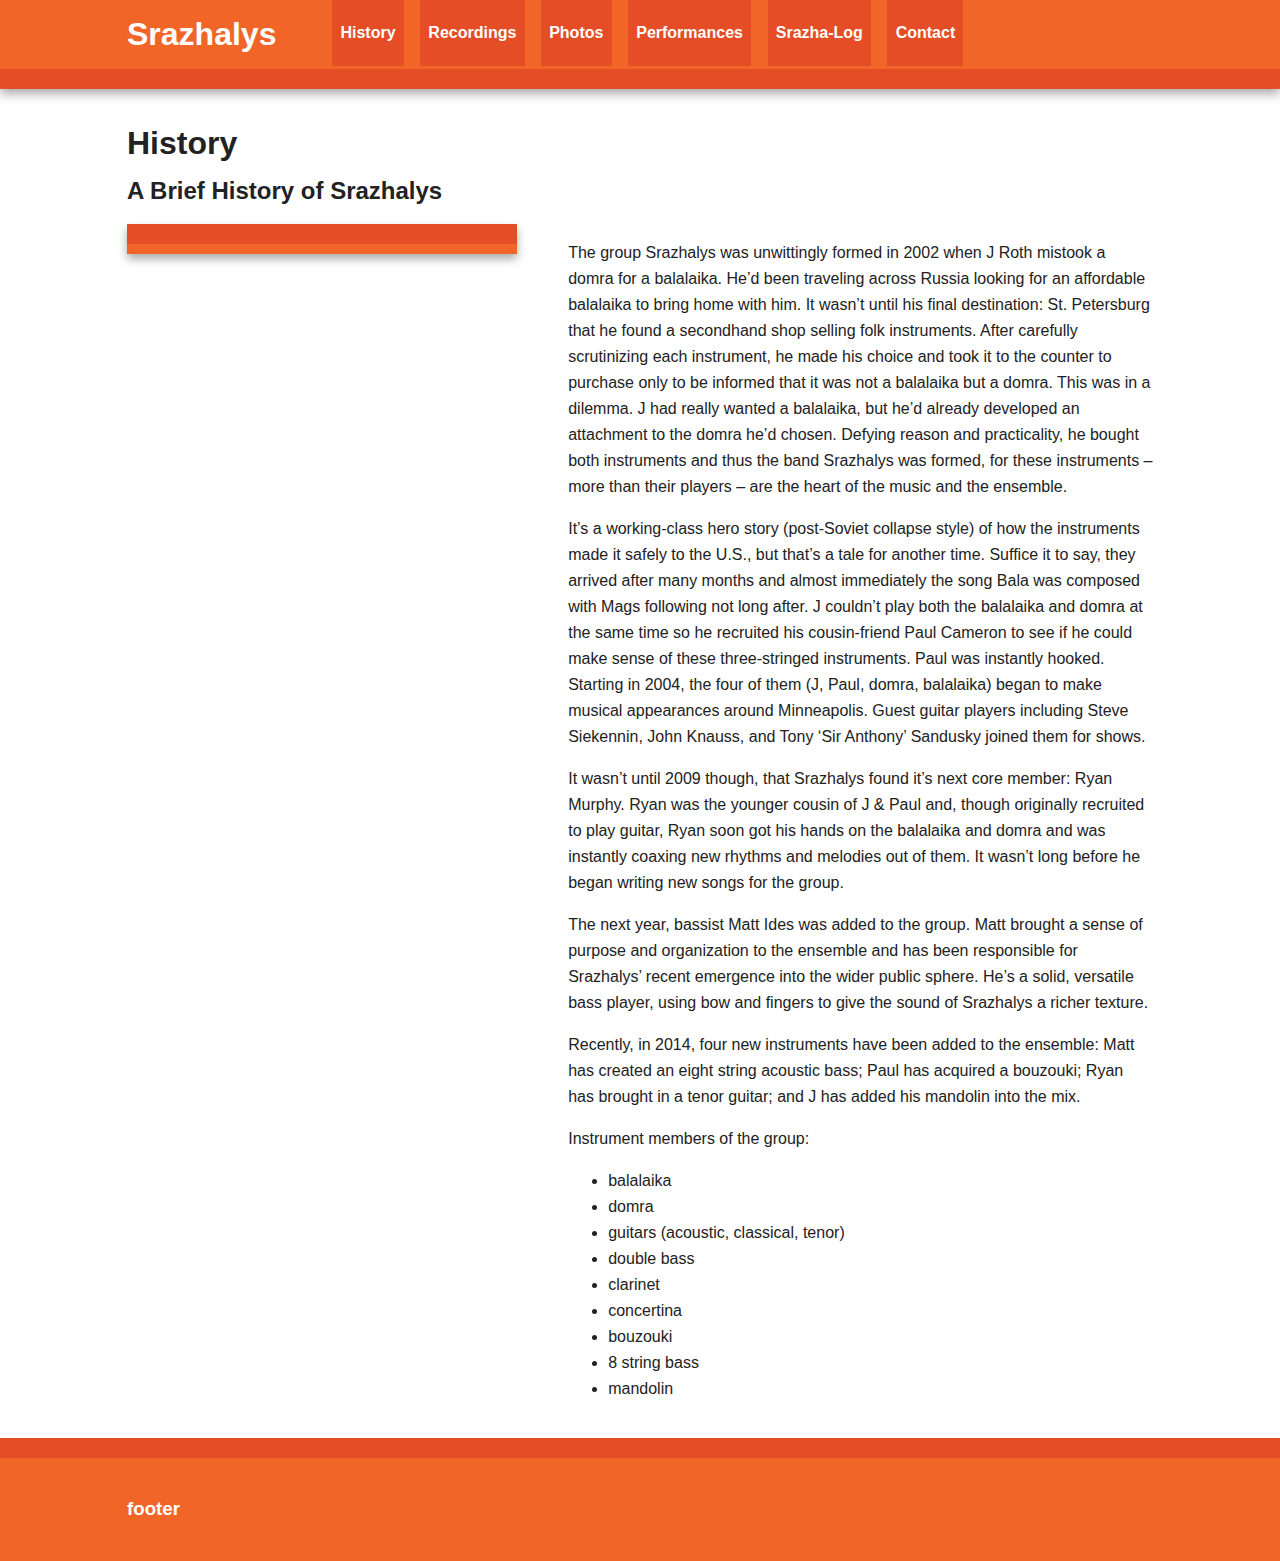
==== History/index.html @ f8c0aa1a "Organizing File Structure" ====
<!DOCTYPE html><!--[if lt IE 7]>      <html class="no-js lt-ie9 lt-ie8 lt-ie7"> <![endif]--><!--[if IE 7]>         <html class="no-js lt-ie9 lt-ie8"> <![endif]--><!--[if IE 8]>         <html class="no-js lt-ie9"> <![endif]--><!--[if gt IE 8]><!--> <html class="no-js"> <!--<![endif]--><!--History-->    <head>        <meta charset="utf-8">        <meta http-equiv="X-UA-Compatible" content="IE=edge,chrome=1">        <title>History | Srazhalys</title>        <meta name="description" content="">        <meta name="viewport" content="width=device-width, initial-scale=1">        <link rel="stylesheet" href="../css/normalize.min.css">        <link rel="stylesheet" href="../css/main.css">        <!--[if lt IE 9]>            <script src="js/vendor/html5-3.6-respond-1.1.0.min.js"></script>        <![endif]-->    </head>    <body>        <!--[if lt IE 7]>            <p class="browsehappy">You are using an <strong>outdated</strong> browser. Please <a href="http://browsehappy.com/">upgrade your browser</a> to improve your experience.</p>        <![endif]-->        <div class="header-container">            <header class="wrapper clearfix">                <h1 class="title">Srazhalys</h1>                <nav>                    <ul>                        <li><a href="">History</a></li>                        <li><a href="../recordings">Recordings</a></li>                        <li><a href="../photos">Photos</a></li>                        <li><a href="../Performances">Performances</a></li>                        <li><a href="../Srazha-log">Srazha-Log</a></li>                        <li><a href="../Contact">Contact</a></li>                    </ul>                </nav>            </header>        </div>        <div class="main-container">            <div class="main wrapper clearfix">                <section>                    <header>                        <h1>History</h1>                        <h2>A Brief History of Srazhalys</h2>                    </header>                    <article>                        <p>The group Srazhalys was unwittingly formed in 2002 when J Roth mistook a domra for a balalaika. He’d been traveling across Russia looking for an affordable balalaika to bring home with him. It wasn’t until his final destination: St. Petersburg that he found a secondhand shop selling folk instruments. After carefully scrutinizing each instrument, he made his choice and took it to the counter to purchase only to be informed that it was not a balalaika but a domra. This was in a dilemma. J had really wanted a balalaika, but he’d already developed an attachment to the domra he’d chosen. Defying reason and practicality, he bought both instruments and thus the band Srazhalys was formed, for these instruments – more than their players – are the heart of the music and the ensemble.</p>                        <p>It’s a working-class hero story (post-Soviet collapse style) of how the instruments made it safely to the U.S., but that’s a tale for another time. Suffice it to say, they arrived after many months and almost immediately the song Bala was composed with Mags following not long after. J couldn’t play both the balalaika and domra at the same time so he recruited his cousin-friend Paul Cameron to see if he could make sense of these three-stringed instruments. Paul was instantly hooked. Starting in 2004, the four of them (J, Paul, domra, balalaika) began to make musical appearances around Minneapolis. Guest guitar players including Steve Siekennin, John Knauss, and Tony ‘Sir Anthony’ Sandusky joined them for shows.</p>                        <p>It wasn’t until 2009 though, that Srazhalys found it’s next core member: Ryan Murphy. Ryan was the younger cousin of J & Paul and, though originally recruited to play guitar, Ryan soon got his hands on the balalaika and domra and was instantly coaxing new rhythms and melodies out of them. It wasn’t long before he began writing new songs for the group.</p>                        <p>The next year, bassist Matt Ides was added to the group. Matt brought a sense of purpose and organization to the ensemble and has been responsible for Srazhalys’ recent emergence into the wider public sphere. He’s a solid, versatile bass player, using bow and fingers to give the sound of Srazhalys a richer texture.</p>                        <p>Recently, in 2014, four new instruments have been added to the ensemble:  Matt has created an eight string acoustic bass; Paul has acquired a bouzouki; Ryan has brought in a tenor guitar; and J has added his mandolin into the mix.</p>						<p>Instrument members of the group:<p>							<ul>								<li>balalaika</li>								<li>domra</li>								<li>guitars (acoustic, classical, tenor)</li>								<li>double bass</li>								<li>clarinet</li>								<li>concertina</li>								<li>bouzouki</li>								<li>8 string bass</li>								<li>mandolin</li>							</ul>                    </article>                </section>                <aside>                </aside>            </div> <!-- #main -->        </div> <!-- #main-container -->        <div class="footer-container">            <footer class="wrapper">                <h3>footer</h3>            </footer>        </div>        <script src="//ajax.googleapis.com/ajax/libs/jquery/1.11.1/jquery.js"></script>        <script>window.jQuery || document.write('<script src="js/vendor/jquery-1.11.1.js"><\/script>')</script>        <script src="js/main.js"></script>        <!-- Google Analytics: change UA-XXXXX-X to be your site's ID. -->        <script>            (function(b,o,i,l,e,r){b.GoogleAnalyticsObject=l;b[l]||(b[l]=            function(){(b[l].q=b[l].q||[]).push(arguments)});b[l].l=+new Date;            e=o.createElement(i);r=o.getElementsByTagName(i)[0];            e.src='//www.google-analytics.com/analytics.js';            r.parentNode.insertBefore(e,r)}(window,document,'script','ga'));            ga('create','UA-XXXXX-X');ga('send','pageview');        </script>    </body></html>
---- css/main.css ----
/*! HTML5 Boilerplate v4.3.0 | MIT License | http://h5bp.com/ */

textarea { 
  -webkit-box-sizing: border-box; /* Safari/Chrome, other WebKit */
  -moz-box-sizing: border-box;    /* Firefox, other Gecko */
  box-sizing: border-box;         /* Opera/IE 8+ */
}

html,
button,
input,
select,
textarea {
    color: #222;
}

html {
    font-size: 1em;
    line-height: 1.4;
}

::-moz-selection {
    background: #b3d4fc;
    text-shadow: none;
}

::selection {
    background: #b3d4fc;
    text-shadow: none;
}

hr {
    display: block;
    height: 1px;
    border: 0;
    border-top: 1px solid #ccc;
    margin: 1em 0;
    padding: 0;
}

audio,
canvas,
img,
video {
    vertical-align: middle;
}

fieldset {
    border: 0;
    margin: 0;
    padding: 0;
}

textarea {
    resize: vertical;
}

.browsehappy {
    margin: 0.2em 0;
    background: #ccc;
    color: #000;
    padding: 0.2em 0;
}


/* ===== Initializr Styles ==================================================
   Author: Jonathan Verrecchia - verekia.com/initializr/responsive-template
   ========================================================================== */

body {
    font: 16px/26px Helvetica, Helvetica Neue, Arial;
}

.wrapper {
    width: 90%;
    margin: 0 5%;
}

/* ===================
    ALL: Orange Theme
   =================== */

.header-container {
    border-bottom: 20px solid #e44d26;
}

.footer-container,
.main aside {
    border-top: 20px solid #e44d26;
}

.header-container,
.footer-container,
.main aside {
    background: #f16529;
}

.title {
    color: white;
}

/* ==============
    MOBILE: Menu
   ============== */

nav ul {
    margin: 0;
    padding: 0;
}

nav a {
    display: block;
    margin-bottom: 10px;
    padding: 15px 0;

    text-align: center;
    text-decoration: none;
    font-weight: bold;

    color: white;
    background: #e44d26;
}

nav a:hover,
nav a:visited {
    color: white;
}

nav a:hover {
    text-decoration: underline;
}


/* ==============
    MOBILE: Main
   ============== */

.main {
    padding: 20px 0;
}

.main article h1 {
    font-size: 2em;
}

.main aside {
    color: white;
    padding: 0px 5% 10px;
}

.footer-container footer {
    color: white;
    padding: 20px 0;
}

/* ===============
    ALL: IE Fixes
   =============== */

.ie7 .title {
    padding-top: 20px;
}

/* ==========================================================================
   Author's custom styles
   ========================================================================== */















/* ==========================================================================
   Media Queries
   ========================================================================== */

@media only screen and (min-width: 480px) {

/* ====================
    INTERMEDIATE: Menu
   ==================== */

    nav a {
        float: left;
        margin: 0 1%;
        padding: 20px 3%;
        margin-bottom: 0;
    }

    nav li:first-child a {
        margin-left: 0;
    }

    nav li:last-child a {
        margin-right: 0;
    }

/* ========================
    INTERMEDIATE: IE Fixes
   ======================== */

    nav ul li {
        display: inline;
    }

    .oldie nav a {
        margin: 0 0.7%;
    }
}

@media only screen and (min-width: 768px) {

/* ====================
    WIDE: CSS3 Effects
   ==================== */

    .header-container,
    .main aside {
        -webkit-box-shadow: 0 5px 10px #aaa;
           -moz-box-shadow: 0 5px 10px #aaa;
                box-shadow: 0 5px 10px #aaa;
    }

/* ============
    WIDE: Menu
   ============ */

    .title {
        float: left;
    }
	
   nav a {
        margin: 0 1%;
        padding: 20px 1%;
        margin-bottom: 0;
    }

    nav li:first-child a {
        margin-left: 0;
    }

    nav li:last-child a {
        margin-right: 0;
    }
    
    nav {
        float: right;
        width: 80%;
    }

/* ============
    WIDE: Main
   ============ */

    .main article {
        float: right;
        width: 57%;
    }

    .main aside {
        float: left;
        width: 28%;
    }
}

@media only screen and (min-width: 1140px) {

/* ===============
    Maximal Width
   =============== */

    .wrapper {
        width: 1026px; /* 1140px - 10% for margins */
        margin: 0 auto;
    }
}

/* ==========================================================================
   Helper classes
   ========================================================================== */

.ir {
    background-color: transparent;
    border: 0;
    overflow: hidden;
    *text-indent: -9999px;
}

.ir:before {
    content: "";
    display: block;
    width: 0;
    height: 150%;
}

.hidden {
    display: none !important;
    visibility: hidden;
}

.visuallyhidden {
    border: 0;
    clip: rect(0 0 0 0);
    height: 1px;
    margin: -1px;
    overflow: hidden;
    padding: 0;
    position: absolute;
    width: 1px;
}

.visuallyhidden.focusable:active,
.visuallyhidden.focusable:focus {
    clip: auto;
    height: auto;
    margin: 0;
    overflow: visible;
    position: static;
    width: auto;
}

.invisible {
    visibility: hidden;
}

.clearfix:before,
.clearfix:after {
    content: " ";
    display: table;
}

.clearfix:after {
    clear: both;
}

.clearfix {
    *zoom: 1;
}

/* ==========================================================================
   Print styles
   ========================================================================== */

@media print {
    * {
        background: transparent !important;
        color: #000 !important;
        box-shadow: none !important;
        text-shadow: none !important;
    }

    a,
    a:visited {
        text-decoration: underline;
    }

    a[href]:after {
        content: " (" attr(href) ")";
    }

    abbr[title]:after {
        content: " (" attr(title) ")";
    }

    .ir a:after,
    a[href^="javascript:"]:after,
    a[href^="#"]:after {
        content: "";
    }

    pre,
    blockquote {
        border: 1px solid #999;
        page-break-inside: avoid;
    }

    thead {
        display: table-header-group;
    }

    tr,
    img {
        page-break-inside: avoid;
    }

    img {
        max-width: 100% !important;
    }

    @page {
        margin: 0.5cm;
    }

    p,
    h2,
    h3 {
        orphans: 3;
        widows: 3;
    }

    h2,
    h3 {
        page-break-after: avoid;
    }
}
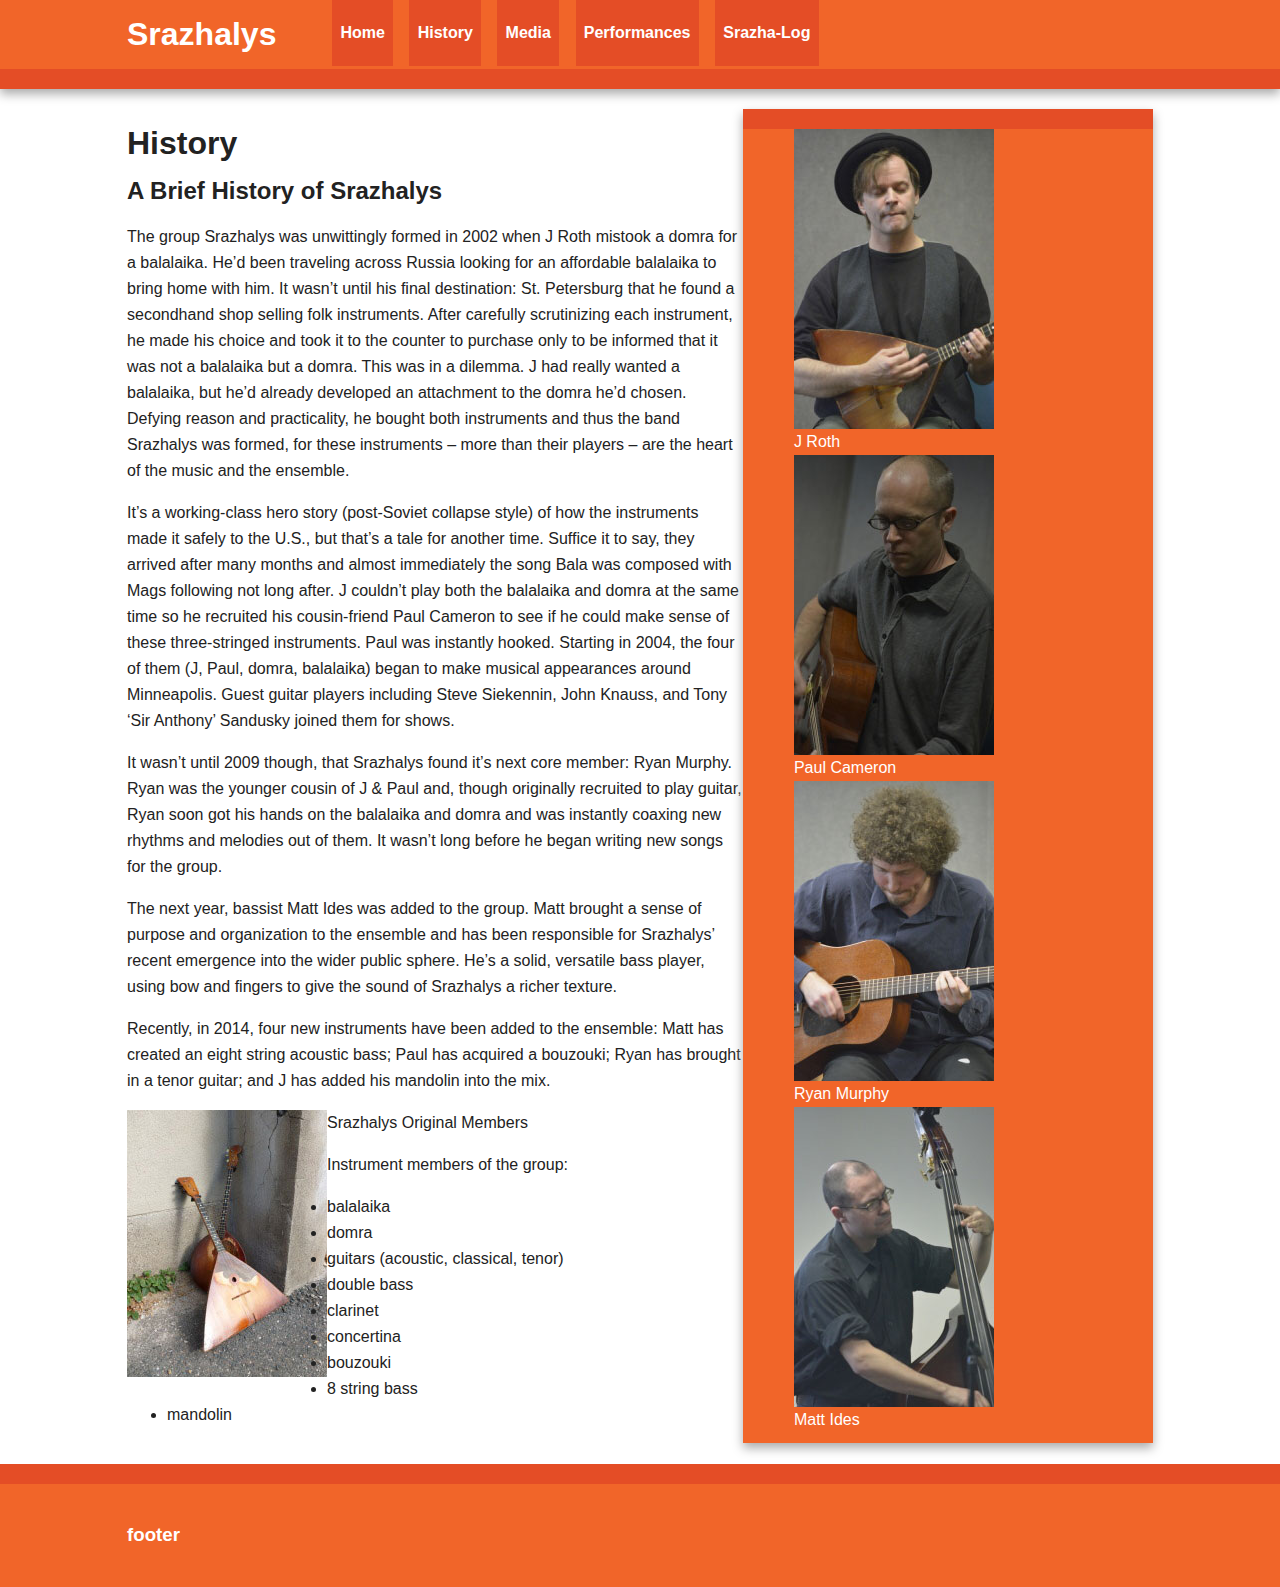
==== commit b2ab4eaa: "added images, updated home, performances, media pg" ====
--- a/History/index.html
+++ b/History/index.html
@@ -28,12 +28,11 @@
                 <h1 class="title">Srazhalys</h1>                 <nav>                     <ul>+                    	<li><a href="..">Home</a></li>                         <li><a href="">History</a></li>-                        <li><a href="../recordings">Recordings</a></li>-                        <li><a href="../photos">Photos</a></li>+                        <li><a href="../media">Media</a></li>                         <li><a href="../Performances">Performances</a></li>                         <li><a href="../Srazha-log">Srazha-Log</a></li>-                        <li><a href="../Contact">Contact</a></li>                     </ul>                 </nav>             </header>@@ -53,6 +52,10 @@
                         <p>It wasn’t until 2009 though, that Srazhalys found it’s next core member: Ryan Murphy. Ryan was the younger cousin of J & Paul and, though originally recruited to play guitar, Ryan soon got his hands on the balalaika and domra and was instantly coaxing new rhythms and melodies out of them. It wasn’t long before he began writing new songs for the group.</p>                         <p>The next year, bassist Matt Ides was added to the group. Matt brought a sense of purpose and organization to the ensemble and has been responsible for Srazhalys’ recent emergence into the wider public sphere. He’s a solid, versatile bass player, using bow and fingers to give the sound of Srazhalys a richer texture.</p>                         <p>Recently, in 2014, four new instruments have been added to the ensemble:  Matt has created an eight string acoustic bass; Paul has acquired a bouzouki; Ryan has brought in a tenor guitar; and J has added his mandolin into the mix.</p>+                        <figure>+						<img src="../img/domra.jpg" alt="Domra">+						<figcaption>Srazhalys Original Members</figcaption>+						</figure>  						<p>Instrument members of the group:<p> 							<ul>@@ -70,7 +73,22 @@
                 </section>                  <aside>-+					<figure>+						<img src="../img/jermey.jpg" alt="J Roth with Guitar">+						<figcaption>J Roth</figcaption>+					</figure>+					<figure>+						<img src="../img/paul.jpg" alt="Paul with Guitar">+						<figcaption>Paul Cameron</figcaption>+					</figure>+					<figure>+						<img src="../img/ryan.jpg" alt="Ryan with Guitar">+						<figcaption>Ryan Murphy</figcaption>+					</figure>+					<figure>+						<img src="../img/matt.jpg" alt="Matt with Bass">+						<figcaption>Matt Ides</figcaption>+					</figure>                 </aside>              </div> <!-- #main -->--- a/css/main.css
+++ b/css/main.css
@@ -43,6 +43,7 @@
 img,
 video {
     vertical-align: middle;
+
 }
 
 fieldset {
@@ -261,14 +262,18 @@
     WIDE: Main
    ============ */
 
-    .main article {
+    .main section {
+        float: left;
+        width: 60%;
+    }
+
+    .main aside {
         float: right;
-        width: 57%;
-    }
-
-    .main aside {
-        float: left;
-        width: 28%;
+        width: 30%;
+    }
+    
+    .main aside iframe {
+    	max-width: 100%;
     }
 }
 
@@ -411,4 +416,8 @@
     h3 {
         page-break-after: avoid;
     }
-}+}
+
+section img {
+	float: left;
+}
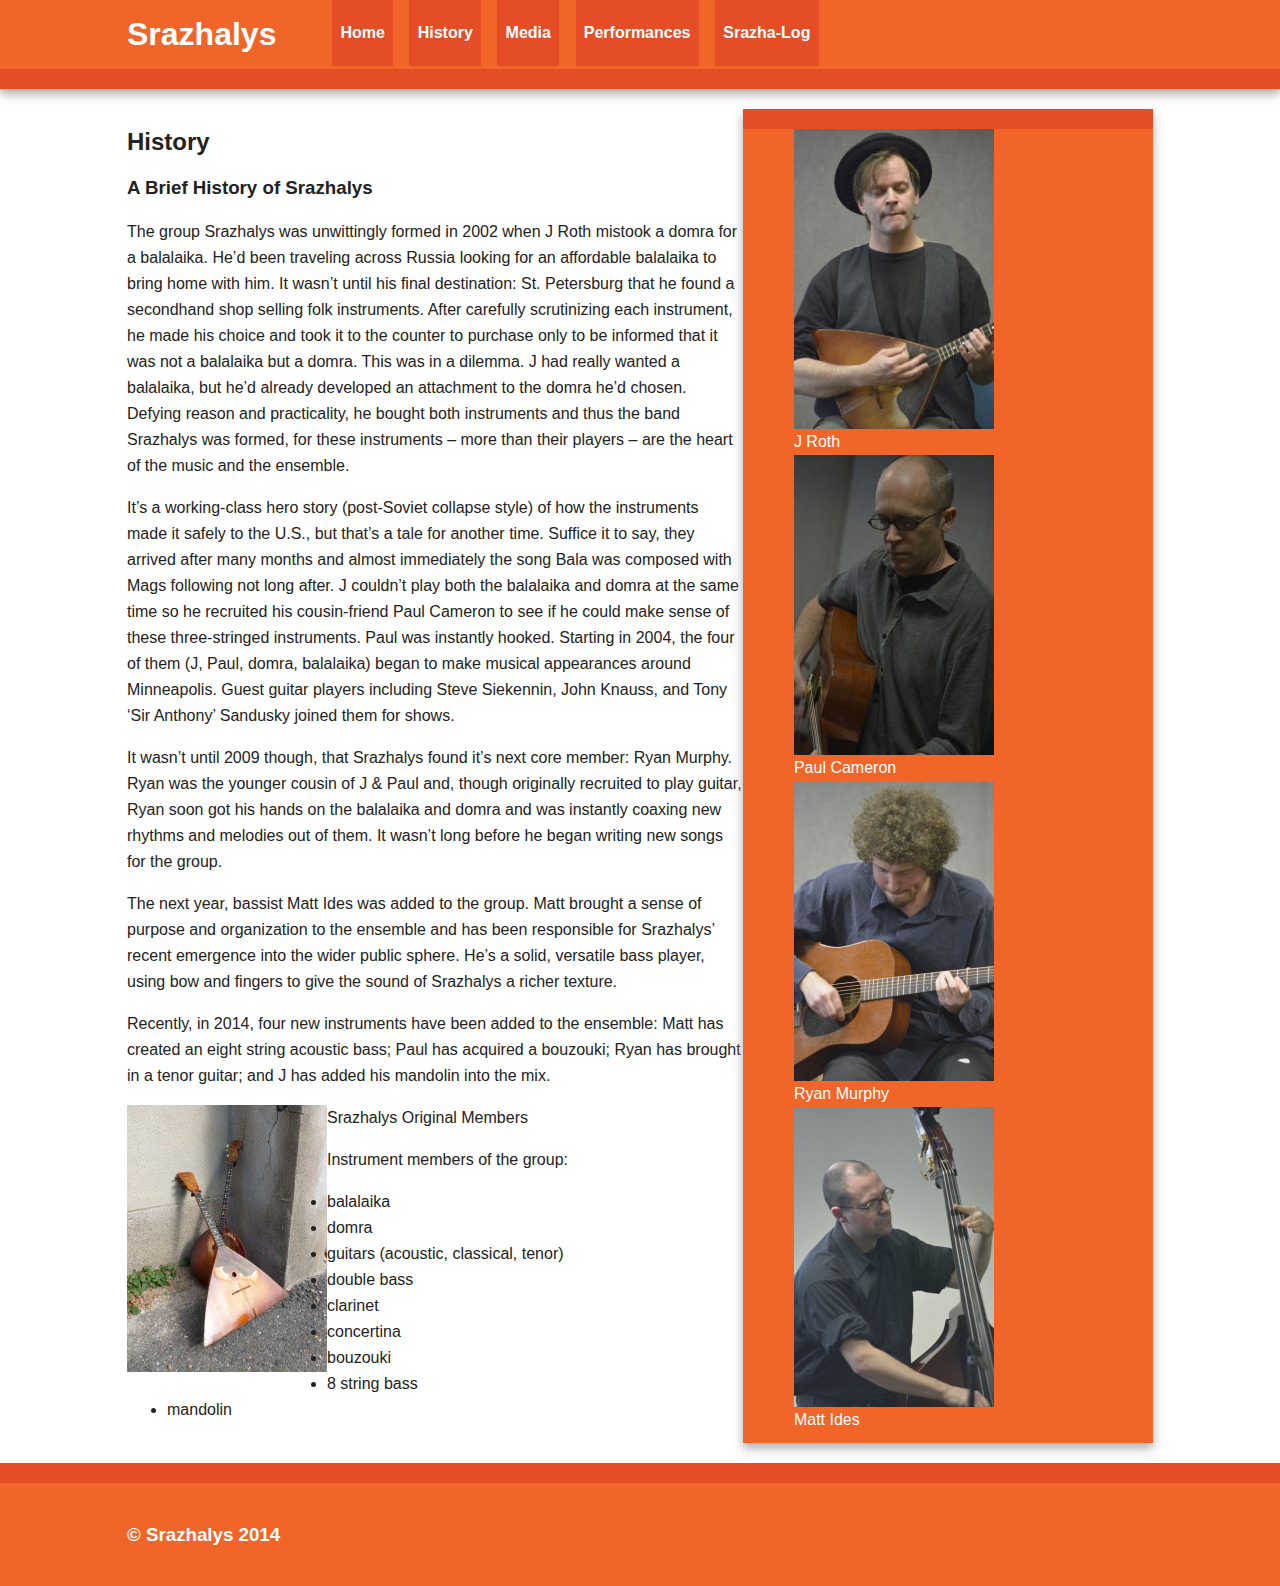
==== commit f5708f5f: "Part One HTML Commit" ====
--- a/History/index.html
+++ b/History/index.html
@@ -30,9 +30,9 @@
                     <ul>                     	<li><a href="..">Home</a></li>                         <li><a href="">History</a></li>-                        <li><a href="../media">Media</a></li>+                        <li><a href="../Media">Media</a></li>                         <li><a href="../Performances">Performances</a></li>-                        <li><a href="../Srazha-log">Srazha-Log</a></li>+                        <li><a href="../Srazha-Log">Srazha-Log</a></li>                     </ul>                 </nav>             </header>@@ -43,8 +43,8 @@
                  <section>                     <header>-                        <h1>History</h1>-                        <h2>A Brief History of Srazhalys</h2>+                        <h2>History</h2>+                        <h3>A Brief History of Srazhalys</h3>                     </header>                     <article>                         <p>The group Srazhalys was unwittingly formed in 2002 when J Roth mistook a domra for a balalaika. He’d been traveling across Russia looking for an affordable balalaika to bring home with him. It wasn’t until his final destination: St. Petersburg that he found a secondhand shop selling folk instruments. After carefully scrutinizing each instrument, he made his choice and took it to the counter to purchase only to be informed that it was not a balalaika but a domra. This was in a dilemma. J had really wanted a balalaika, but he’d already developed an attachment to the domra he’d chosen. Defying reason and practicality, he bought both instruments and thus the band Srazhalys was formed, for these instruments – more than their players – are the heart of the music and the ensemble.</p>@@ -96,7 +96,7 @@
          <div class="footer-container">             <footer class="wrapper">-                <h3>footer</h3>+                <h3>&copy; Srazhalys 2014</h3>             </footer>         </div> 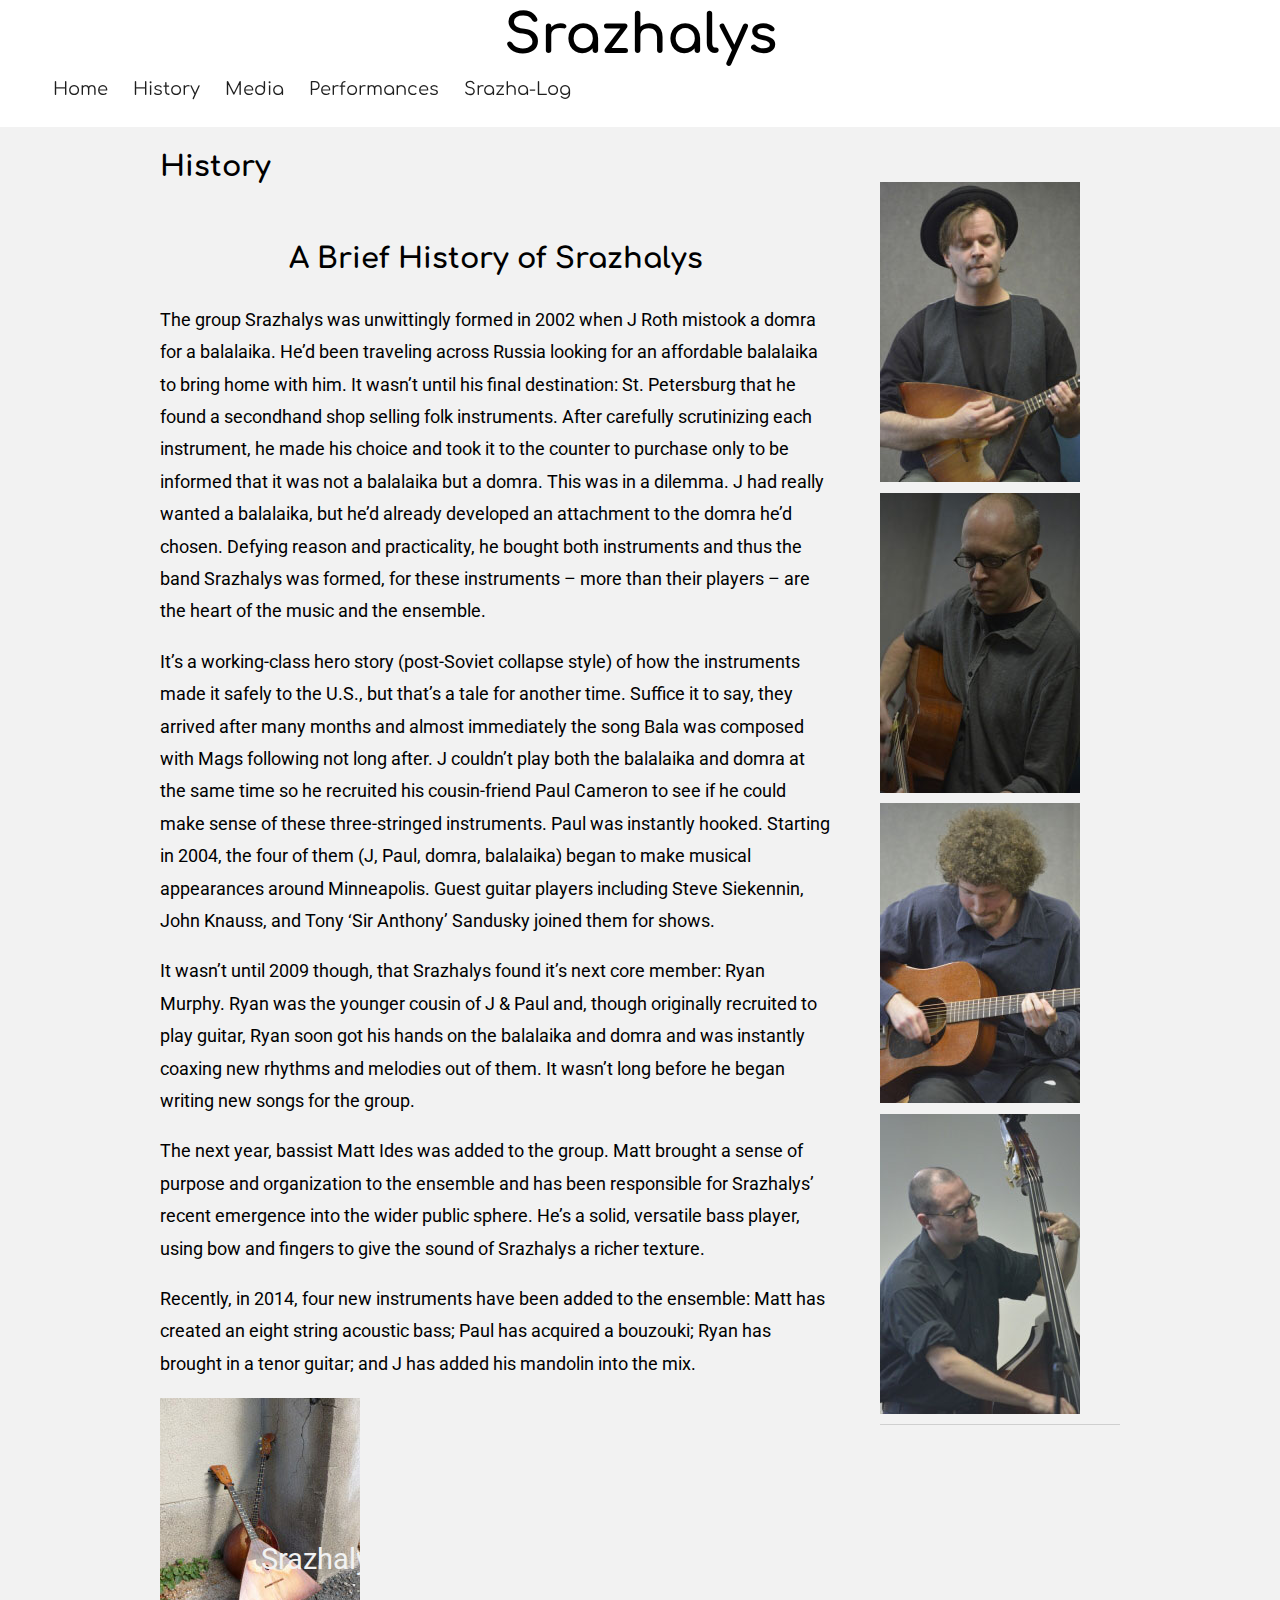
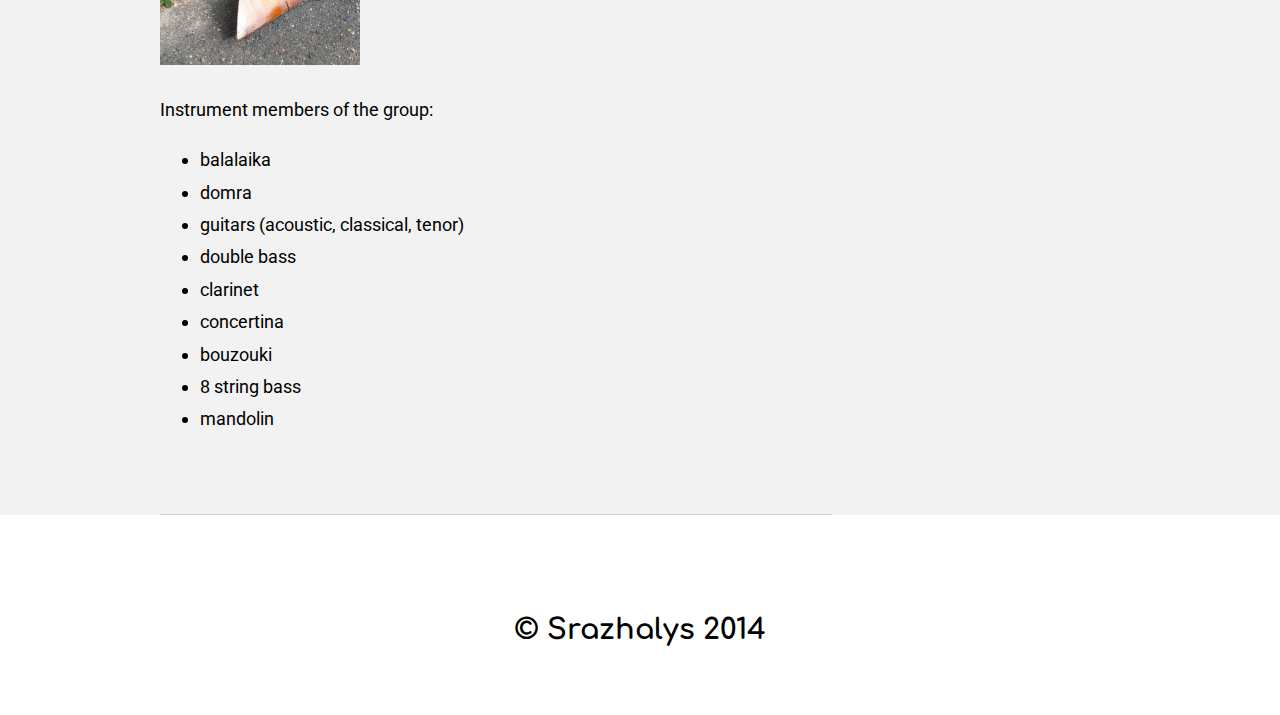
==== commit def928fa: "Redid CSS From Scratch; layout, typography" ====
--- a/History/index.html
+++ b/History/index.html
@@ -11,10 +11,14 @@
         <meta name="description" content="">         <meta name="viewport" content="width=device-width, initial-scale=1"> -        <link rel="stylesheet" href="../css/normalize.min.css">-        <link rel="stylesheet" href="../css/main.css">+         <link rel="stylesheet" href="../boilercss/normalize.min.css">+        <link rel="stylesheet" href="../css/style.css">+        <link href='http://fonts.googleapis.com/css?family=Comfortaa:400,700' rel='stylesheet' type='text/css'>+        <link href='http://fonts.googleapis.com/css?family=Roboto:300' rel='stylesheet' type='text/css'> -        <!--[if lt IE 9]>+        <!--[if lt IE 9]>      ++                    <script src="js/vendor/html5-3.6-respond-1.1.0.min.js"></script>         <![endif]-->     </head>@@ -23,8 +27,8 @@
             <p class="browsehappy">You are using an <strong>outdated</strong> browser. Please <a href="http://browsehappy.com/">upgrade your browser</a> to improve your experience.</p>         <![endif]--> -        <div class="header-container">-            <header class="wrapper clearfix">++            <header>                 <h1 class="title">Srazhalys</h1>                 <nav>                     <ul>@@ -38,9 +42,7 @@
             </header>         </div> -        <div class="main-container">-            <div class="main wrapper clearfix">-+			<div class="submain">                 <section>                     <header>                         <h2>History</h2>@@ -73,29 +75,20 @@
                 </section>                  <aside>-					<figure> 						<img src="../img/jermey.jpg" alt="J Roth with Guitar">-						<figcaption>J Roth</figcaption>-					</figure>-					<figure>++ 						<img src="../img/paul.jpg" alt="Paul with Guitar">-						<figcaption>Paul Cameron</figcaption>-					</figure>-					<figure>+ 						<img src="../img/ryan.jpg" alt="Ryan with Guitar">-						<figcaption>Ryan Murphy</figcaption>-					</figure>-					<figure>+ 						<img src="../img/matt.jpg" alt="Matt with Bass">-						<figcaption>Matt Ides</figcaption>-					</figure>                 </aside> -            </div> <!-- #main -->-        </div> <!-- #main-container -->+            </div>  -        <div class="footer-container">-            <footer class="wrapper">++            <footer>                 <h3>&copy; Srazhalys 2014</h3>             </footer>         </div>--- a/css/style.css
+++ b/css/style.css
@@ -0,0 +1,113 @@
+img {
+  max-width: 100%; }
+
+figure {
+  position: relative;
+  clear: both; }
+
+figcaption {
+  max-width: 100%;
+  position: absolute;
+  bottom: 0px;
+  padding: 3.5em;
+  margin: 0px;
+  color: #f2f2f2;
+  font-size: 1.6em; }
+
+body {
+  font-size: large;
+  line-height: 1.8em;
+  font-family: "Roboto", sans-serif;
+  -webkit-box-sizing: border-box;
+  -moz-box-sizing: border-box;
+  box-sizing: border-box; }
+
+h1, h2, h3 {
+  font-family: "Comfortaa", cursive;
+  font-size: 1.6em; }
+
+h3 {
+  text-align: center;
+  padding-top: 30px; }
+
+.title {
+  text-align: center;
+  font-size: 3em;
+  margin: 0px;
+  padding: 20px 0px 75px 0px;
+  background-color: #fff; }
+
+body {
+  background-color: #f2f2f2; }
+
+#navsound {
+  position: fixed;
+  z-index: 999;
+  top: 70px;
+  right: 20px; }
+
+nav {
+  position: fixed;
+  top: 60px;
+  left: 0px;
+  font-family: "Comfortaa", cursive;
+  z-index: 999; }
+  nav ul {
+    margin: 0px; }
+  nav li {
+    float: left; }
+  nav li a {
+    color: #1f1f1f;
+    text-decoration: none;
+    display: block;
+    background-color: rgba(255, 255, 255, 0.7);
+    padding: .7em; }
+  nav li a:hover {
+    background-color: #e1eaef;
+    text-decoration: underline; }
+  nav li ul {
+    display: none;
+    position: absolute;
+    padding: 0; }
+  nav li:hover ul {
+    display: block;
+    z-index: 99;
+    width: 130px; }
+  nav li li {
+    float: none;
+    border-bottom: 1px solid #ccc;
+    font-size: 80%; }
+  nav li li a {
+    border: 0;
+    border-left: 1px solid #ccc;
+    border-right: 1px solid #ccc; }
+
+section article, .blog, .submain {
+  max-width: 960px;
+  margin: 0px auto;
+  padding-bottom: 60px; }
+
+section article {
+  border-bottom: 1px solid #cfcfcf; }
+
+.blog article {
+  float: left;
+  max-width: 30%;
+  padding: 0px 30px 60px 0px; }
+
+.submain section {
+  float: left;
+  max-width: 70%; }
+
+.submain aside {
+  max-width: 25%;
+  float: right;
+  padding-top: 55px;
+  border-bottom: 1px solid #cfcfcf; }
+
+footer {
+  clear: both;
+  background-color: #fff;
+  padding: 40px; }
+
+/*# sourceMappingURL=style.css.map */
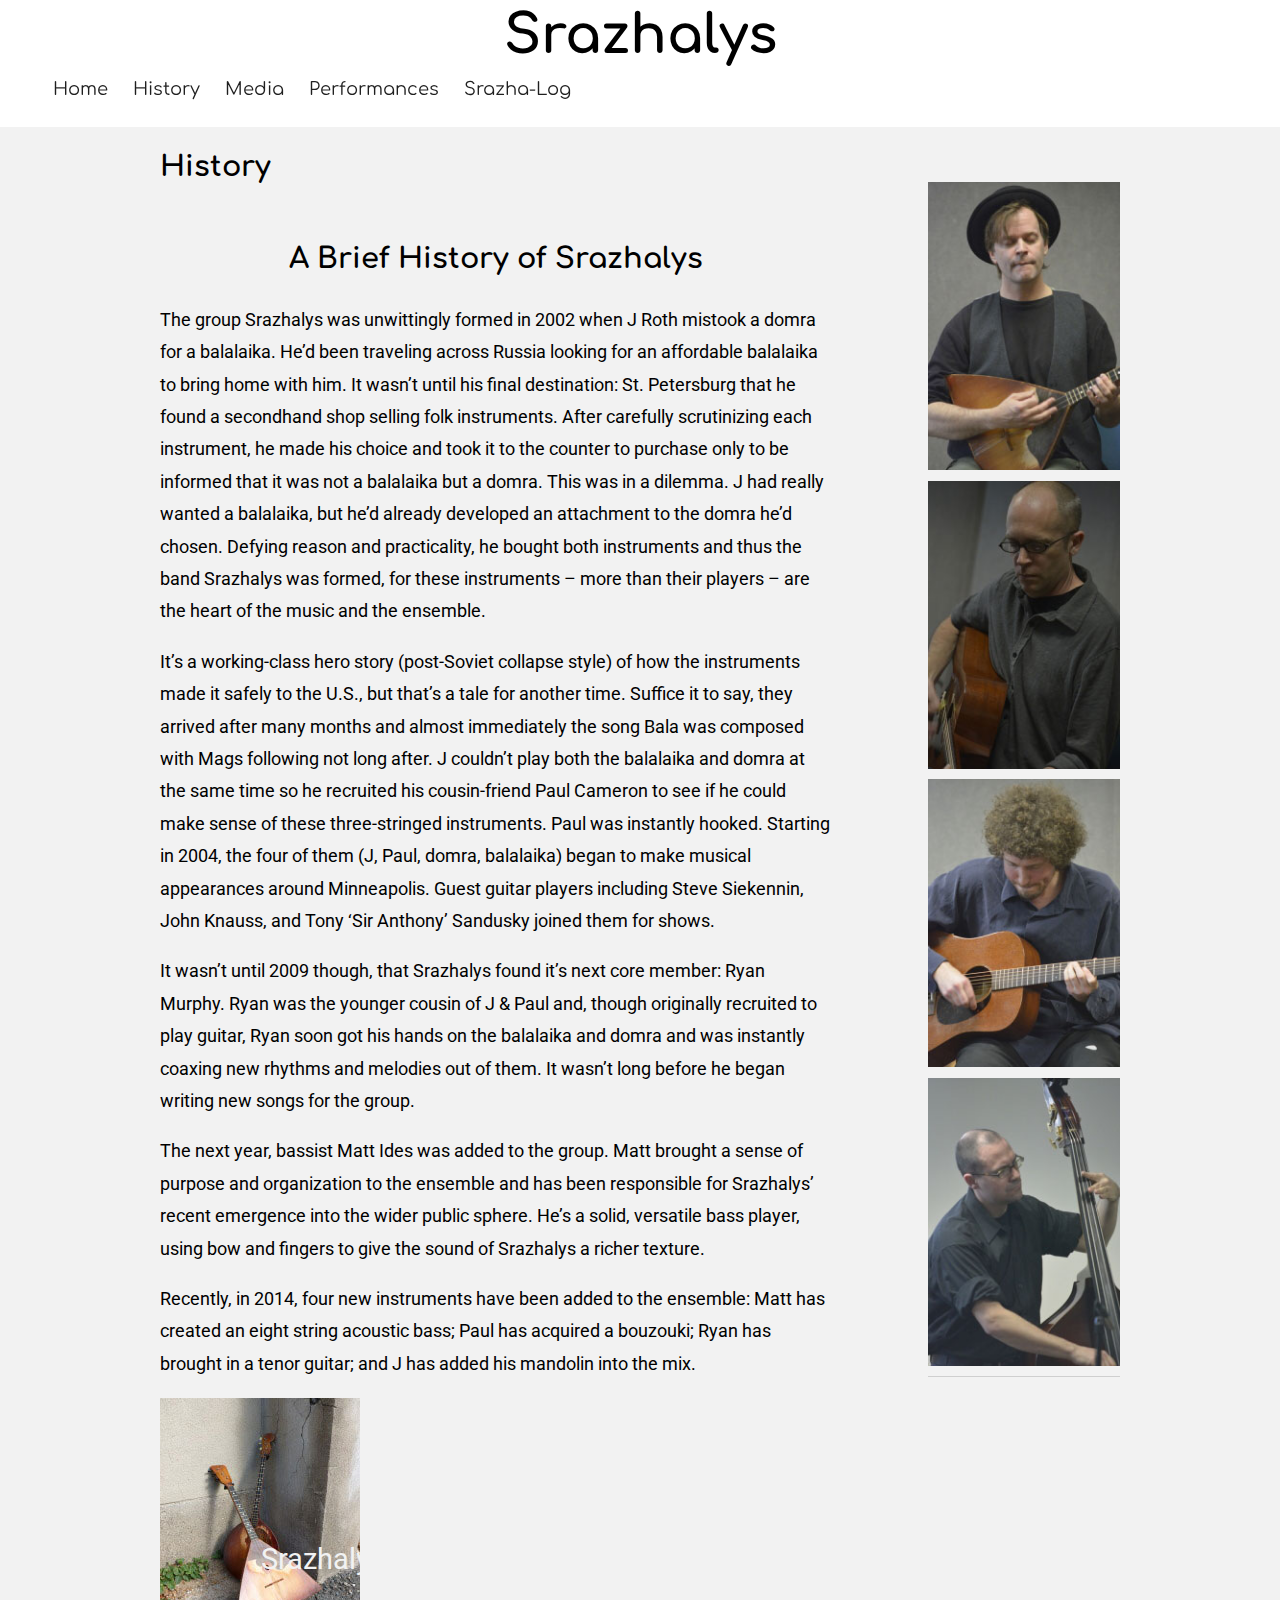
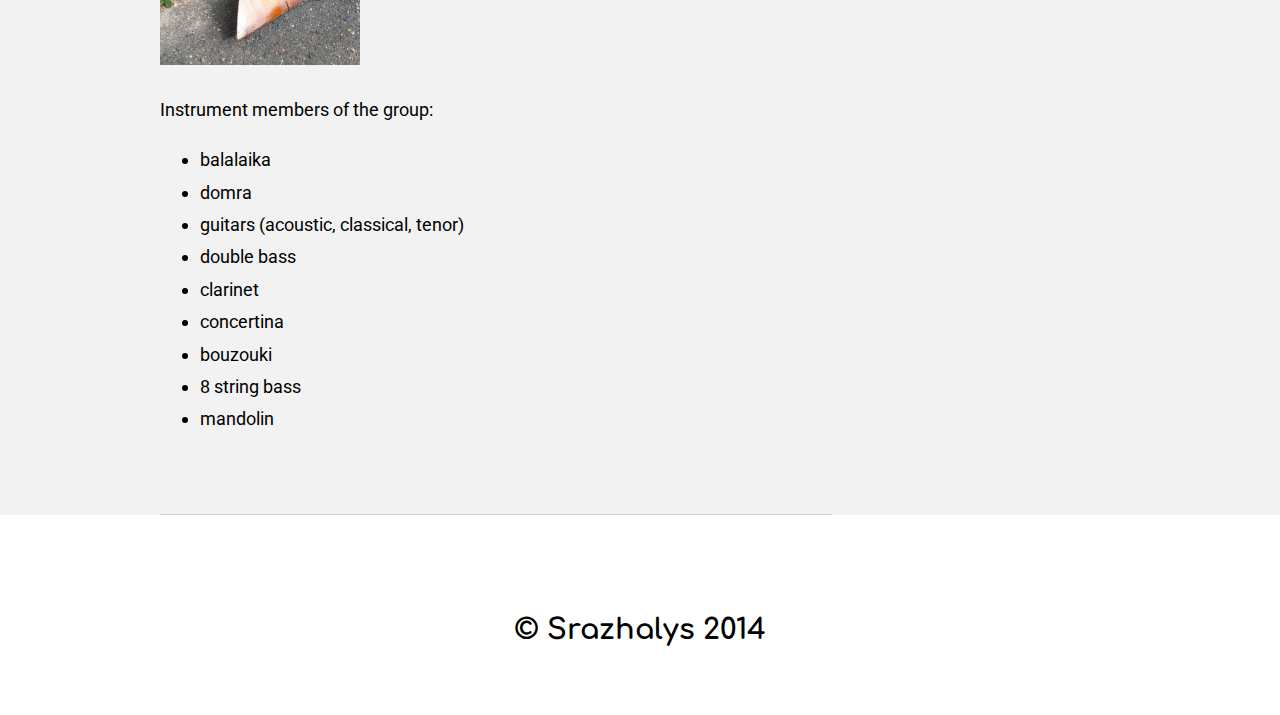
==== commit aad04058: "updated css and edited media page" ====
--- a/History/index.html
+++ b/History/index.html
@@ -39,6 +39,7 @@
                         <li><a href="../Srazha-Log">Srazha-Log</a></li>                     </ul>                 </nav>+            <iframe id="navsound" style="border: 0; width: 20%; height: 50px;" src="http://bandcamp.com/EmbeddedPlayer/album=3170733593/size=small/bgcol=ffffff/linkcol=63b2cc/artwork=none/transparent=true/" seamless><a href="http://srazhalys.bandcamp.com/album/srazhalys">Srazhalys by Srazhalys</a></iframe>             </header>         </div> --- a/css/style.css
+++ b/css/style.css
@@ -1,4 +1,4 @@
-img {
+img, iframe {
   max-width: 100%; }
 
 figure {
@@ -100,7 +100,7 @@
   max-width: 70%; }
 
 .submain aside {
-  max-width: 25%;
+  max-width: 20%;
   float: right;
   padding-top: 55px;
   border-bottom: 1px solid #cfcfcf; }
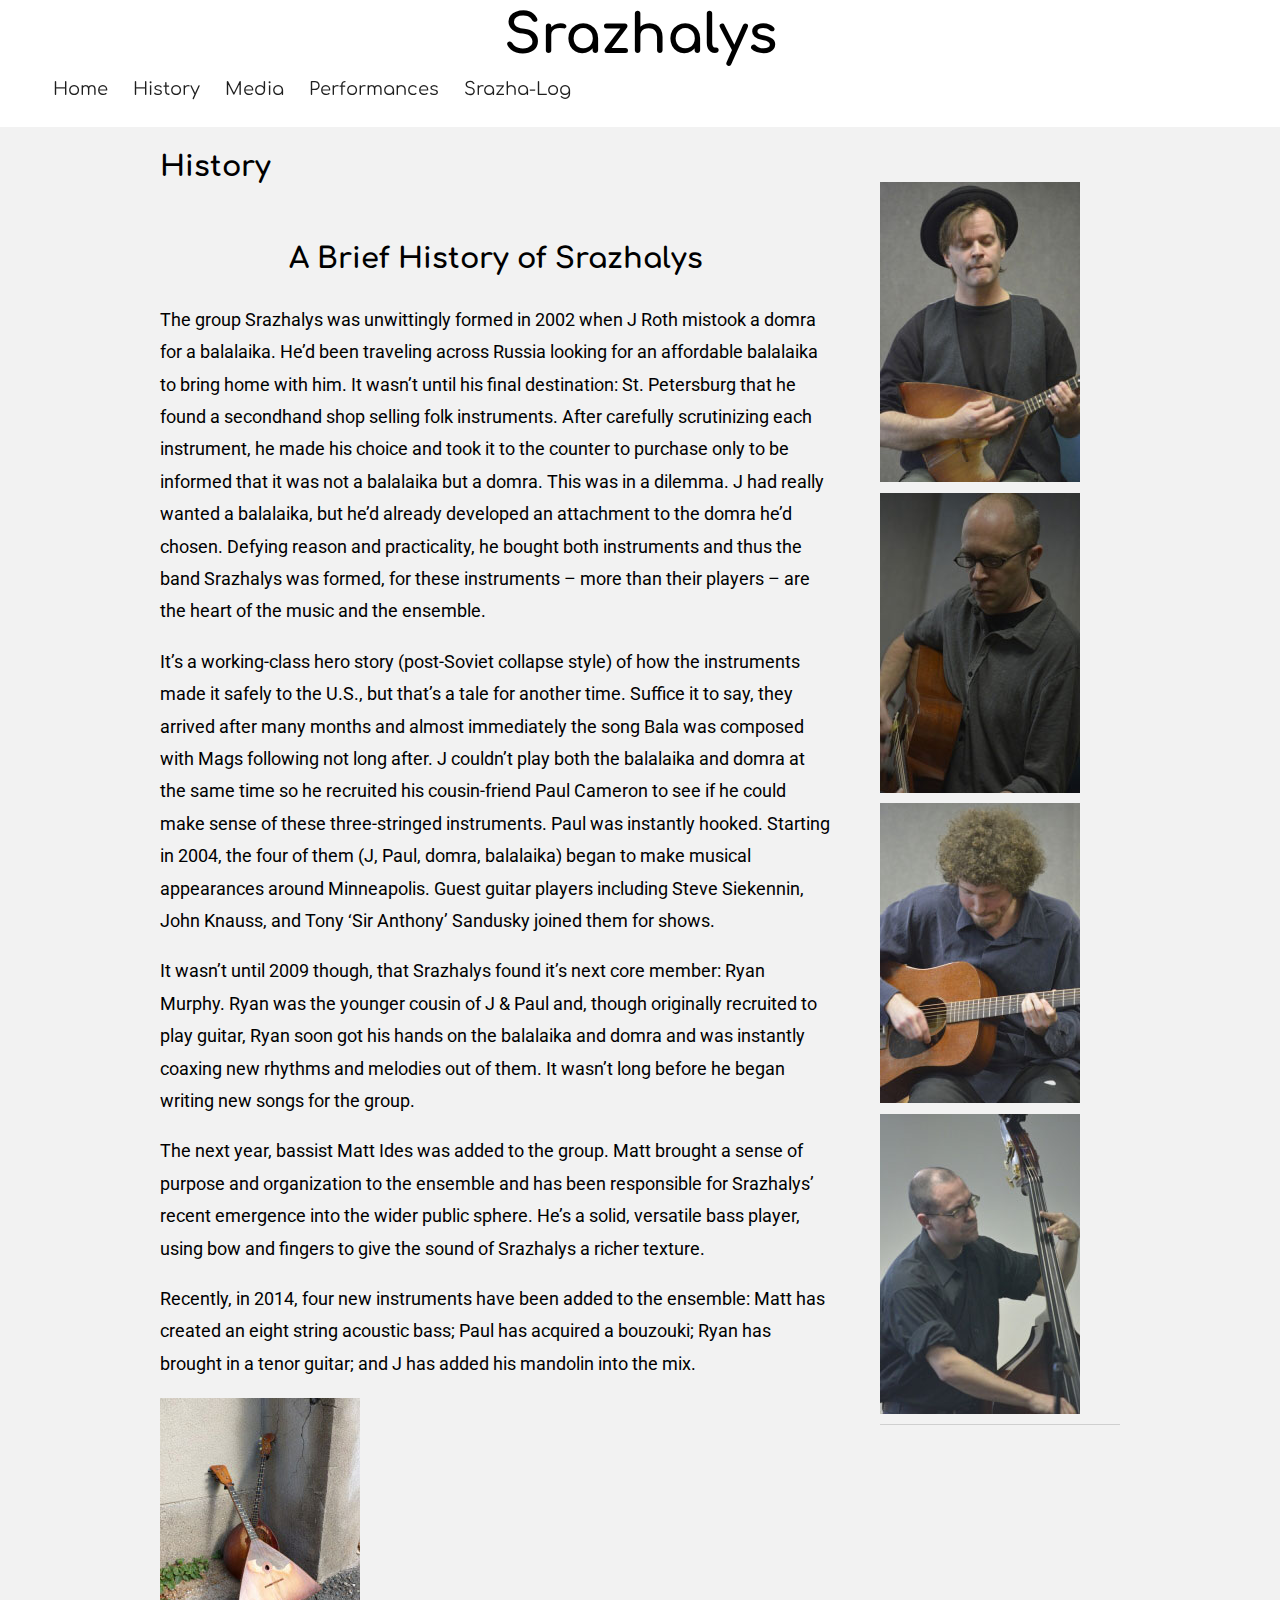
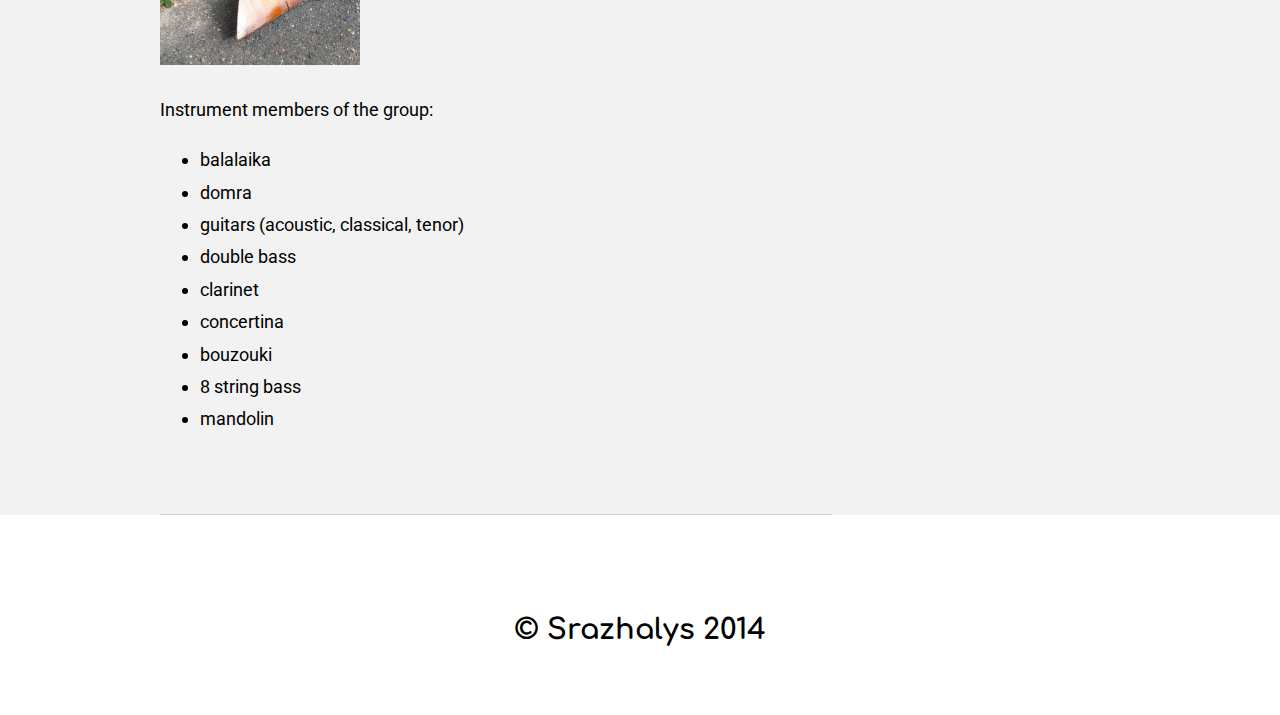
==== commit df0a4011: "updated link css" ====
--- a/History/index.html
+++ b/History/index.html
@@ -50,16 +50,15 @@
                         <h3>A Brief History of Srazhalys</h3>                     </header>                     <article>-                        <p>The group Srazhalys was unwittingly formed in 2002 when J Roth mistook a domra for a balalaika. He’d been traveling across Russia looking for an affordable balalaika to bring home with him. It wasn’t until his final destination: St. Petersburg that he found a secondhand shop selling folk instruments. After carefully scrutinizing each instrument, he made his choice and took it to the counter to purchase only to be informed that it was not a balalaika but a domra. This was in a dilemma. J had really wanted a balalaika, but he’d already developed an attachment to the domra he’d chosen. Defying reason and practicality, he bought both instruments and thus the band Srazhalys was formed, for these instruments – more than their players – are the heart of the music and the ensemble.</p>+                        <p> The group Srazhalys was unwittingly formed in 2002 when J Roth mistook a domra for a balalaika. He’d been traveling across Russia looking for an affordable balalaika to bring home with him. It wasn’t until his final destination: St. Petersburg that he found a secondhand shop selling folk instruments. After carefully scrutinizing each instrument, he made his choice and took it to the counter to purchase only to be informed that it was not a balalaika but a domra. This was in a dilemma. J had really wanted a balalaika, but he’d already developed an attachment to the domra he’d chosen. Defying reason and practicality, he bought both instruments and thus the band Srazhalys was formed, for these instruments – more than their players – are the heart of the music and the ensemble.</p>                         <p>It’s a working-class hero story (post-Soviet collapse style) of how the instruments made it safely to the U.S., but that’s a tale for another time. Suffice it to say, they arrived after many months and almost immediately the song Bala was composed with Mags following not long after. J couldn’t play both the balalaika and domra at the same time so he recruited his cousin-friend Paul Cameron to see if he could make sense of these three-stringed instruments. Paul was instantly hooked. Starting in 2004, the four of them (J, Paul, domra, balalaika) began to make musical appearances around Minneapolis. Guest guitar players including Steve Siekennin, John Knauss, and Tony ‘Sir Anthony’ Sandusky joined them for shows.</p>                         <p>It wasn’t until 2009 though, that Srazhalys found it’s next core member: Ryan Murphy. Ryan was the younger cousin of J & Paul and, though originally recruited to play guitar, Ryan soon got his hands on the balalaika and domra and was instantly coaxing new rhythms and melodies out of them. It wasn’t long before he began writing new songs for the group.</p>                         <p>The next year, bassist Matt Ides was added to the group. Matt brought a sense of purpose and organization to the ensemble and has been responsible for Srazhalys’ recent emergence into the wider public sphere. He’s a solid, versatile bass player, using bow and fingers to give the sound of Srazhalys a richer texture.</p>                         <p>Recently, in 2014, four new instruments have been added to the ensemble:  Matt has created an eight string acoustic bass; Paul has acquired a bouzouki; Ryan has brought in a tenor guitar; and J has added his mandolin into the mix.</p>-                        <figure>-						<img src="../img/domra.jpg" alt="Domra">-						<figcaption>Srazhalys Original Members</figcaption>-						</figure> +						++<img class="align-left" src="../img/domra.jpg" alt="domra"> 						<p>Instrument members of the group:<p> 							<ul> 								<li>balalaika</li>--- a/css/style.css
+++ b/css/style.css
@@ -65,22 +65,20 @@
   nav li a:hover {
     background-color: #e1eaef;
     text-decoration: underline; }
-  nav li ul {
-    display: none;
-    position: absolute;
-    padding: 0; }
-  nav li:hover ul {
-    display: block;
-    z-index: 99;
-    width: 130px; }
-  nav li li {
-    float: none;
-    border-bottom: 1px solid #ccc;
-    font-size: 80%; }
-  nav li li a {
-    border: 0;
-    border-left: 1px solid #ccc;
-    border-right: 1px solid #ccc; }
+
+aside ul li a {
+  color: #1f1f1f;
+  text-decoration: none;
+  display: block;
+  padding: .7em; }
+aside ul li a:hover {
+  background-color: #e1eaef;
+  text-decoration: underline; }
+
+article a {
+  color: #1f1f1f; }
+article a:hover {
+  color: #e1eaef; }
 
 section article, .blog, .submain {
   max-width: 960px;
@@ -100,7 +98,7 @@
   max-width: 70%; }
 
 .submain aside {
-  max-width: 20%;
+  max-width: 25%;
   float: right;
   padding-top: 55px;
   border-bottom: 1px solid #cfcfcf; }
